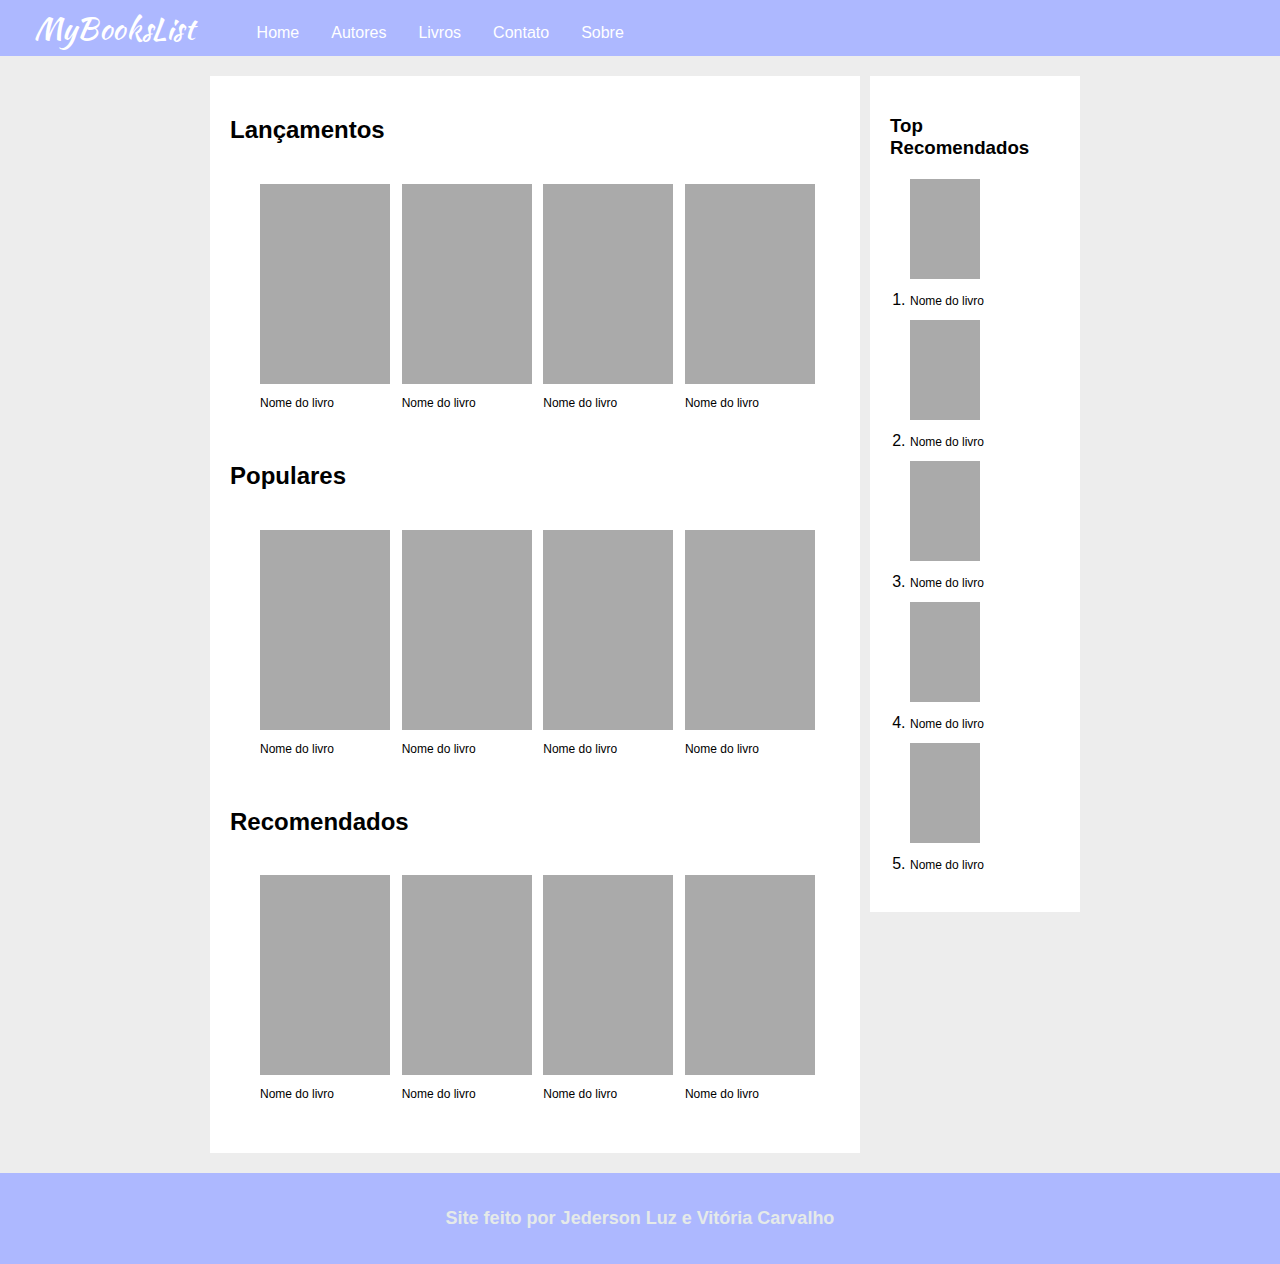
==== index.html @ c545058e "Projeto criado. Telas HOME, SOBRE e CONTATO implementadas." ====
<!DOCTYPE html>
<html lang="pt-br">

<head>
    <meta charset="utf-8" />
    <meta http-equiv="X-UA-Compatible" content="IE=edge">
    <title>MyBooksList</title>
    <meta name="viewport" content="width=device-width, initial-scale=1">
    <link rel="stylesheet" type="text/css" media="screen" href="css/style.css"/>
</head>

<body>
    <header class="row">
        <div class="col-2">
            <span><a href="index.html">MyBooksList</a></span>
        </div>
        <div class="col-6">
            <ul>
                <li><a class="active" href="index.html">Home</a></li>
                <li><a href="#">Autores</a></li>
                <li><a href="#">Livros</a></li>
                <li><a href="contact.html">Contato</a></li>
                <li><a href="about.html">Sobre</a></li>
            </ul>
        </div>
    </header>
    <div class="row section">
        <div class="col-9">
            <div class="card">
                <h2>Lançamentos</h2>
                <!--h5>Title description, Dec 7, 2017</h5-->
                <div class="row">
                    <div class="col-2 bookBox">
                        <div class="book" style="height:200px; width: 130px;"></div>
                        <p>Nome do livro</p>
                    </div>
                    <div class="col-2 bookBox">
                        <div class="book" style="height:200px; width: 130px;"></div>
                        <p>Nome do livro</p>
                    </div>
                    <div class="col-2 bookBox">
                        <div class="book" style="height:200px; width: 130px;"></div>
                        <p>Nome do livro</p>
                    </div>
                    <div class="col-2 bookBox">
                        <div class="book" style="height:200px; width: 130px;"></div>
                        <p>Nome do livro</p>
                    </div>
                </div>
                <h2>Populares</h2>
                <!--h5>Title description, Dec 7, 2017</h5-->
                <div class="row">
                    <div class="col-2 bookBox">
                        <div class="book" style="height:200px; width: 130px;"></div>
                        <p>Nome do livro</p>
                    </div>
                    <div class="col-2 bookBox">
                        <div class="book" style="height:200px; width: 130px;"></div>
                        <p>Nome do livro</p>
                    </div>
                    <div class="col-2 bookBox">
                        <div class="book" style="height:200px; width: 130px;"></div>
                        <p>Nome do livro</p>
                    </div>
                    <div class="col-2 bookBox">
                        <div class="book" style="height:200px; width: 130px;"></div>
                        <p>Nome do livro</p>
                    </div>
                </div>
                <h2>Recomendados</h2>
                <!--h5>Title description, Dec 7, 2017</h5-->
                <div class="row">
                    <div class="col-2 bookBox">
                        <div class="book" style="height:200px; width: 130px;"></div>
                        <p>Nome do livro</p>
                    </div>
                    <div class="col-2 bookBox">
                        <div class="book" style="height:200px; width: 130px;"></div>
                        <p>Nome do livro</p>
                    </div>
                    <div class="col-2 bookBox">
                        <div class="book" style="height:200px; width: 130px;"></div>
                        <p>Nome do livro</p>
                    </div>
                    <div class="col-2 bookBox">
                        <div class="book" style="height:200px; width: 130px;"></div>
                        <p>Nome do livro</p>
                    </div>
                </div>
            </div>
        </div>
        <div class="col-3">
            <div class="card">
                <h3>Top Recomendados</h3>
                <div class="bookBox">
                    <ol>
                        <li>
                            <div class="book" style="height:100px; width: 70px;"></div>
                            <p>Nome do livro</p>
                        </li>
                        <li>
                            <div class="book" style="height:100px; width: 70px;"></div>
                            <p>Nome do livro</p>
                        </li>
                        <li>
                            <div class="book" style="height:100px; width: 70px;"></div>
                            <p>Nome do livro</p>
                        </li>
                        <li>
                            <div class="book" style="height:100px; width: 70px;"></div>
                            <p>Nome do livro</p>
                        </li>
                        <li>
                            <div class="book" style="height:100px; width: 70px;"></div>
                            <p>Nome do livro</p>
                        </li>
                    </ol>
                </div>
            </div>
        </div>
    </div>
    <div class="footer">
        <h2>Site feito por Jederson Luz e Vitória Carvalho</h2>
    </div>
</body>

</html>
---- css/style.css ----
@import url('https://fonts.googleapis.com/css?family=Kaushan+Script');

body {
    margin: 0;
    background-color: #EDEDED;
    font-family: 'Franklin Gothic Medium', 'Arial Narrow', Arial, sans-serif
}

header {
    margin: 0;
    height: 56px;
    padding: 0 16px 0 24px;
    background-color: #adb8ffff;
    color: #e5eae9;
}

header span {
    font-family: 'Kaushan Script', cursive;
    display: block;
    position: relative;
    font-size: 30px;
    line-height: 1;
    letter-spacing: 0.02em;
    font-weight: 400;
    box-sizing: border-box;
    padding-top: 13px;
}

header span a {
    display: block;
    color: white;
    text-decoration: none;
}

header span a:hover {
    color: rgb(112, 119, 165);
}

ol {
    margin: 0;
    padding: 0;
}

header ul {
    list-style-type: none;
    margin: 0;
    padding: 0;
    overflow: hidden;
}

header li {
    float: left;
    padding-top: 10px;
}

header li a {
    display: block;
    color: white;
    text-align: center;
    padding: 14px 16px;
    text-decoration: none;
}

/* Change the link color to #111 (black) on hover */
header li a:hover {
    color: rgb(112, 119, 165);
}
/*
header .active {
    background-color: #4CAF50;
}*/

/* Add a card effect for articles */
.card {
    background-color: white;
    padding: 20px;
    margin-top: 20px;
}

select {
    width: 100%;
    padding: 4px 4px;
    margin: 8px 0;
    display: inline-block;
    border: 1px solid #adb8ff;
    background: #fff;
    border-radius: 4px;
    box-sizing: border-box;
}

input[type=text], input[type=email], input[type=number] {
    width: 100%;
    padding: 5px 5px;
    margin: 8px 0;
    display: inline-block;
    border: 1px solid #adb8ff;
    border-radius: 4px;
    box-sizing: border-box;
}

textarea {
    width: 100%;
    padding: 5px 5px;
    margin: 8px 0;
    box-sizing: border-box;
    overflow: auto;
    resize: none;
    border: 1px solid #adb8ff;
    border-radius: 4px;
    box-sizing: border-box;
}

input[type=submit] {
    background-color: #adb8ffff;
    color: white;
    padding: 14px 20px;
    margin: 8px 0;
    border: none;
    border-radius: 4px;
    cursor: pointer;
    position: relative;
    left: 43%;
}

input[type=submit]:hover {
    background-color: rgb(115, 133, 248);
}

/* Book */
.book {
    background-color: #aaa;
    width: 100%;
    padding: 20px;
}

.bookBox {
    margin: 20px;
}

.bookBox p {
    font-size: 12px;
}

.section {
    margin-left: 200px;
    margin-right: 200px;
}

.aboutImg {
    width: 150px;
    height: 150px;
    border-radius: 200px;
}

/* Footer */
.footer {
    padding: 20px;
    font-size: 12px;
    text-align: center;
    background-color: #adb8ffff;
    color: #e5eae9;
    margin-top: 20px;
}

/* Grid System */
* {
    box-sizing: border-box;
}

.row::after {
    content: "";
    clear: both;
    display: table;
}

[class*="col-"] {
    float: left;
    padding-left: 10px;
}

.col-1 {width: 8.33%;}
.col-2 {width: 16.66%;}
.col-3 {width: 25%;}
.col-4 {width: 33.33%;}
.col-5 {width: 41.66%;}
.col-6 {width: 50%;}
.col-7 {width: 58.33%;}
.col-8 {width: 66.66%;}
.col-9 {width: 75%;}
.col-10 {width: 83.33%;}
.col-11 {width: 91.66%;}
.col-12 {width: 100%;}
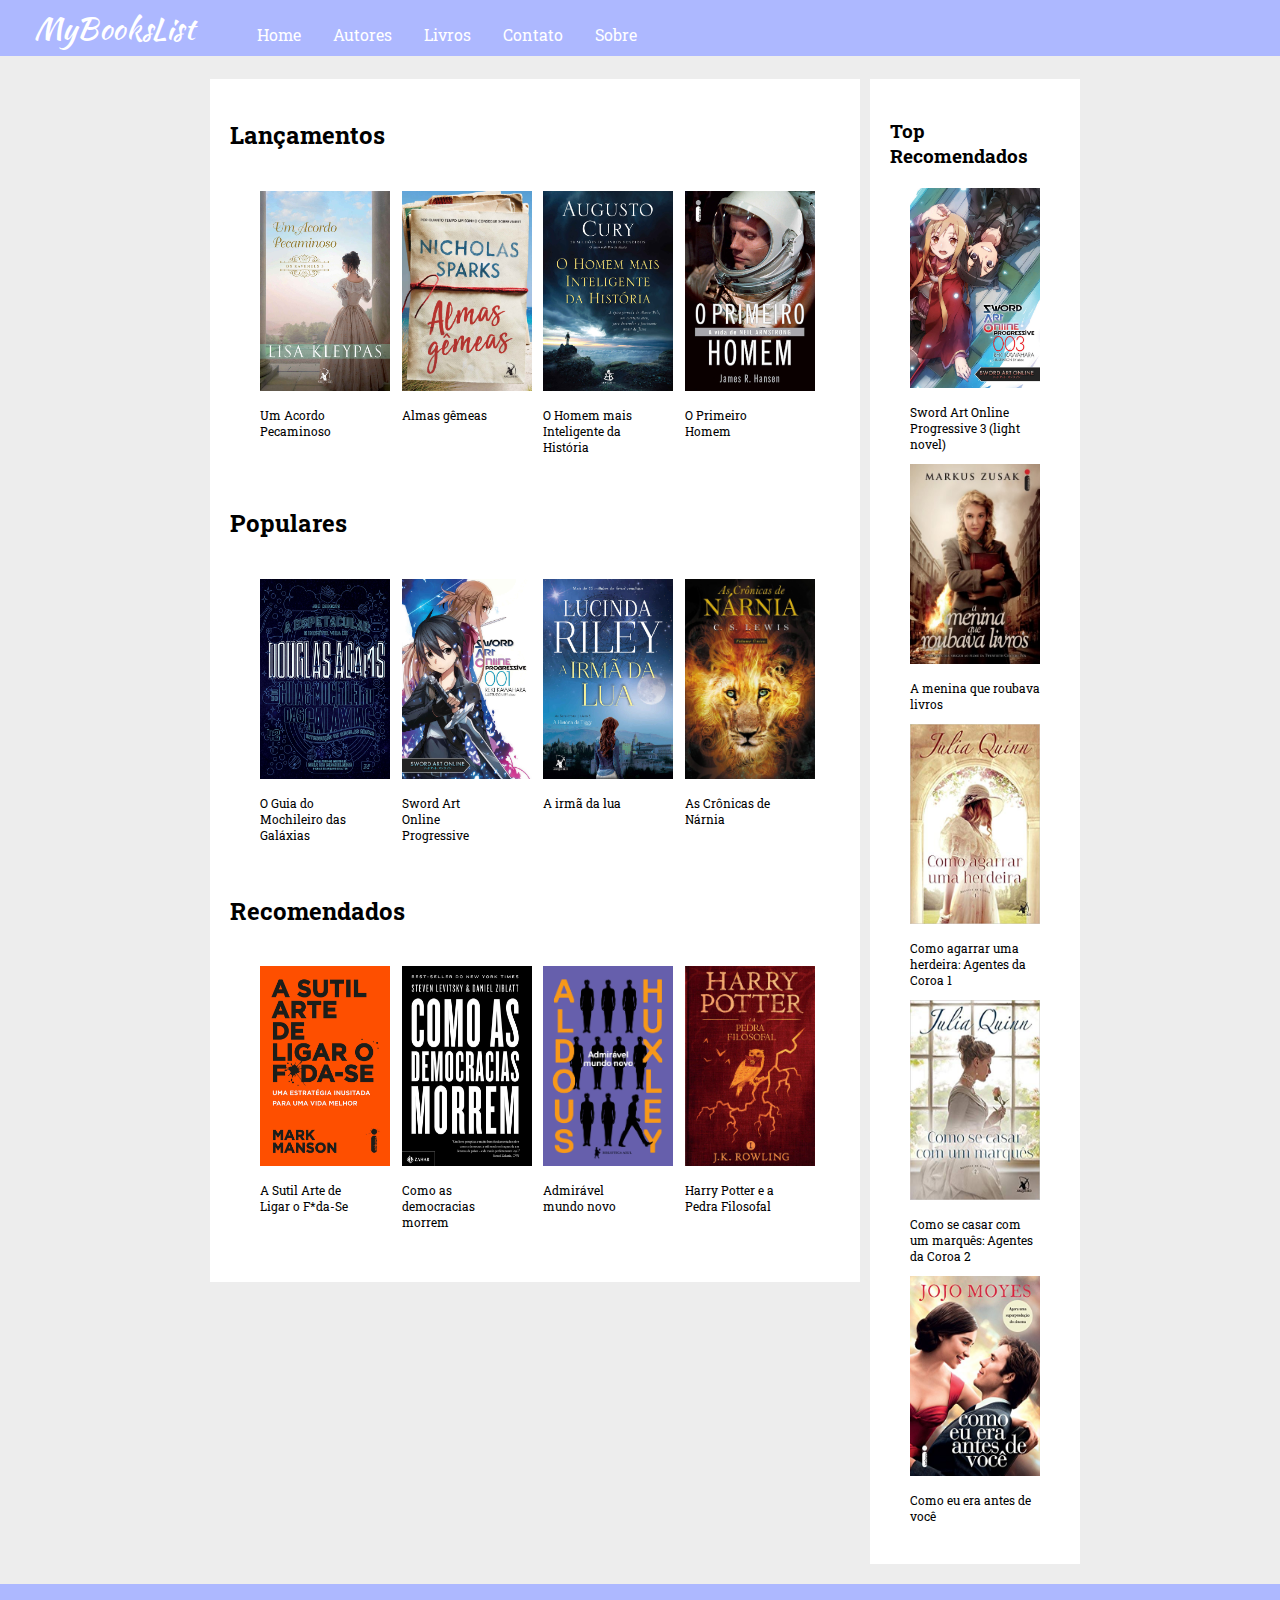
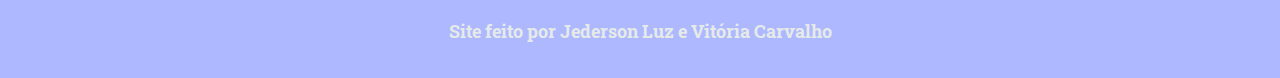
==== commit 002d3ac3: "Fotos de livros adicionadas a home page e desenvolvimento da página de livros iniciada." ====
--- a/index.html
+++ b/index.html
@@ -6,7 +6,7 @@
     <meta http-equiv="X-UA-Compatible" content="IE=edge">
     <title>MyBooksList</title>
     <meta name="viewport" content="width=device-width, initial-scale=1">
-    <link rel="stylesheet" type="text/css" media="screen" href="css/style.css"/>
+    <link rel="stylesheet" type="text/css" media="screen" href="css/style.css" />
 </head>
 
 <body>
@@ -18,7 +18,7 @@
             <ul>
                 <li><a class="active" href="index.html">Home</a></li>
                 <li><a href="#">Autores</a></li>
-                <li><a href="#">Livros</a></li>
+                <li><a href="books.html">Livros</a></li>
                 <li><a href="contact.html">Contato</a></li>
                 <li><a href="about.html">Sobre</a></li>
             </ul>
@@ -31,60 +31,98 @@
                 <!--h5>Title description, Dec 7, 2017</h5-->
                 <div class="row">
                     <div class="col-2 bookBox">
-                        <div class="book" style="height:200px; width: 130px;"></div>
-                        <p>Nome do livro</p>
+                        <a href="#">
+                            <!-- <div class="book" style="height:200px; width: 130px;"></div> -->
+                            <img class="book" src="assets/img/acordo_pecaminoso.jpg" alt="Um Acordo Pecaminoso">
+                            <p>Um Acordo Pecaminoso</p>
+                        </a>
                     </div>
                     <div class="col-2 bookBox">
-                        <div class="book" style="height:200px; width: 130px;"></div>
-                        <p>Nome do livro</p>
+                        <a href="#">
+                            <!-- <div class="book" style="height:200px; width: 130px;"></div> -->
+                            <img class="book" src="assets/img/almas_gemeas.jpg" alt="Almas gêmeas">
+                            <p>Almas gêmeas</p>
+                        </a>
                     </div>
                     <div class="col-2 bookBox">
-                        <div class="book" style="height:200px; width: 130px;"></div>
-                        <p>Nome do livro</p>
+                        <a href="#">
+                            <!-- <div class="book" style="height:200px; width: 130px;"></div> -->
+                            <img class="book" src="assets/img/homem_mais_inteligente.jpg" alt="O Homem mais Inteligente da História">
+                            <p>O Homem mais Inteligente da História</p>
+                        </a>
                     </div>
                     <div class="col-2 bookBox">
-                        <div class="book" style="height:200px; width: 130px;"></div>
-                        <p>Nome do livro</p>
+                        <a href="#">
+                            <a href="#">
+                                <!-- <div class="book" style="height:200px; width: 130px;"></div> -->
+                                <img class="book" src="assets/img/primeiro_homem.jpg" alt="O Primeiro Homem">
+                                <p>O Primeiro Homem</p>
+                            </a>
+                        </a>
                     </div>
                 </div>
                 <h2>Populares</h2>
                 <!--h5>Title description, Dec 7, 2017</h5-->
                 <div class="row">
                     <div class="col-2 bookBox">
-                        <div class="book" style="height:200px; width: 130px;"></div>
-                        <p>Nome do livro</p>
+                        <a href="#">
+                            <!-- <div class="book" style="height:200px; width: 130px;"></div> -->
+                            <img class="book" src="assets/img/mochileiro_das_galaxias.jpg" alt="O Guia do Mochileiro das Galáxias">
+                            <p>O Guia do Mochileiro das Galáxias</p>
+                        </a>
                     </div>
                     <div class="col-2 bookBox">
-                        <div class="book" style="height:200px; width: 130px;"></div>
-                        <p>Nome do livro</p>
+                        <a href="#">
+                            <!-- <div class="book" style="height:200px; width: 130px;"></div> -->
+                            <img class="book" src="assets/img/sword_art_online_progressive.jpg" alt="Sword Art Online Progressive">
+                            <p>Sword Art Online Progressive</p>
+                        </a>
                     </div>
                     <div class="col-2 bookBox">
-                        <div class="book" style="height:200px; width: 130px;"></div>
-                        <p>Nome do livro</p>
+                        <a href="#">
+                            <!-- <div class="book" style="height:200px; width: 130px;"></div> -->
+                            <img class="book" src="assets/img/irma_da_lua.jpg" alt="A irmã da lua">
+                            <p>A irmã da lua</p>
+                        </a>
                     </div>
                     <div class="col-2 bookBox">
-                        <div class="book" style="height:200px; width: 130px;"></div>
-                        <p>Nome do livro</p>
+                        <a href="#">
+                            <!-- <div class="book" style="height:200px; width: 130px;"></div> -->
+                            <img class="book" src="assets/img/cronicas_narnia.jpg" alt="As Crônicas de Nárnia">
+                            <p>As Crônicas de Nárnia</p>
+                        </a>
                     </div>
                 </div>
                 <h2>Recomendados</h2>
                 <!--h5>Title description, Dec 7, 2017</h5-->
                 <div class="row">
                     <div class="col-2 bookBox">
-                        <div class="book" style="height:200px; width: 130px;"></div>
-                        <p>Nome do livro</p>
+                        <a href="#">
+                            <!-- <div class="book" style="height:200px; width: 130px;"></div> -->
+                            <img class="book" src="assets/img/ligar_o_fod*-se.jpg" alt="A Sutil Arte de Ligar o F*da-Se">
+                            <p>A Sutil Arte de Ligar o F*da-Se</p>
+                        </a>
                     </div>
                     <div class="col-2 bookBox">
-                        <div class="book" style="height:200px; width: 130px;"></div>
-                        <p>Nome do livro</p>
+                        <a href="#">
+                            <!-- <div class="book" style="height:200px; width: 130px;"></div> -->
+                            <img class="book" src="assets/img/democracias_morrem.jpg" alt="Como as democracias morrem">
+                            <p>Como as democracias morrem</p>
+                        </a>
                     </div>
                     <div class="col-2 bookBox">
-                        <div class="book" style="height:200px; width: 130px;"></div>
-                        <p>Nome do livro</p>
+                        <a href="#">
+                            <!-- <div class="book" style="height:200px; width: 130px;"></div> -->
+                            <img class="book" src="assets/img/brave_new_world.jpg" alt="Admirável mundo novo">
+                            <p>Admirável mundo novo</p>
+                        </a>
                     </div>
                     <div class="col-2 bookBox">
-                        <div class="book" style="height:200px; width: 130px;"></div>
-                        <p>Nome do livro</p>
+                        <a href="#">
+                            <!-- <div class="book" style="height:200px; width: 130px;"></div> -->
+                            <img class="book" src="assets/img/harry_poter.jpg" alt="Harry Potter e a Pedra Filosofal">
+                            <p>Harry Potter e a Pedra Filosofal</p>
+                        </a>
                     </div>
                 </div>
             </div>
@@ -95,24 +133,39 @@
                 <div class="bookBox">
                     <ol>
                         <li>
-                            <div class="book" style="height:100px; width: 70px;"></div>
-                            <p>Nome do livro</p>
+                            <a href="#">
+                                <!-- <div class="book" style="height:100px; width: 70px;"></div> -->
+                                <img class="book" src="assets/img/SAOP3.jpg" alt="Sword Art Online Progressive 3 (light novel)">
+                                <p>Sword Art Online Progressive 3 (light novel)</p>
+                            </a>
                         </li>
                         <li>
-                            <div class="book" style="height:100px; width: 70px;"></div>
-                            <p>Nome do livro</p>
+                            <a href="#">
+                                <!-- <div class="book" style="height:100px; width: 70px;"></div> -->
+                                <img class="book" src="assets/img/the_book_thief.jpg" alt="A menina que roubava livros">
+                                <p>A menina que roubava livros</p>
+                            </a>
                         </li>
                         <li>
-                            <div class="book" style="height:100px; width: 70px;"></div>
-                            <p>Nome do livro</p>
+                            <a href="#">
+                                <!-- <div class="book" style="height:100px; width: 70px;"></div> -->
+                                <img class="book" src="assets/img/como_agarrar_uma_herdeira.jpg" alt="Como agarrar uma herdeira: Agentes da Coroa 1">
+                                <p>Como agarrar uma herdeira: Agentes da Coroa 1</p>
+                            </a>
                         </li>
                         <li>
-                            <div class="book" style="height:100px; width: 70px;"></div>
-                            <p>Nome do livro</p>
+                            <a href="#">
+                                <!-- <div class="book" style="height:100px; width: 70px;"></div> -->
+                                <img class="book" src="assets/img/como_se_casar_com_um_marques.jpg" alt="Como se casar com um marquês: Agentes da Coroa 2">
+                                <p>Como se casar com um marquês: Agentes da Coroa 2</p>
+                            </a>
                         </li>
                         <li>
-                            <div class="book" style="height:100px; width: 70px;"></div>
-                            <p>Nome do livro</p>
+                            <a href="#">
+                                <!-- <div class="book" style="height:100px; width: 70px;"></div> -->
+                                <img class="book" src="assets/img/Como eu era antes de você.jpg" alt="Como eu era antes de você">
+                                <p>Como eu era antes de você</p>
+                            </a>
                         </li>
                     </ol>
                 </div>
--- a/css/style.css
+++ b/css/style.css
@@ -1,9 +1,10 @@
 @import url('https://fonts.googleapis.com/css?family=Kaushan+Script');
+@import url('https://fonts.googleapis.com/css?family=Roboto+Slab');
 
 body {
     margin: 0;
     background-color: #EDEDED;
-    font-family: 'Franklin Gothic Medium', 'Arial Narrow', Arial, sans-serif
+    font-family: 'Roboto Slab', serif;
 }
 
 header {
@@ -39,6 +40,7 @@
 ol {
     margin: 0;
     padding: 0;
+    list-style-type: none;
 }
 
 header ul {
@@ -129,8 +131,18 @@
 /* Book */
 .book {
     background-color: #aaa;
-    width: 100%;
-    padding: 20px;
+    width: 130px;
+    height: 200px;
+    padding: 0; 
+}
+
+a {
+    text-decoration: none;
+    color: #000;
+}
+
+a:hover {
+    color: rgb(115, 133, 248);
 }
 
 .bookBox {
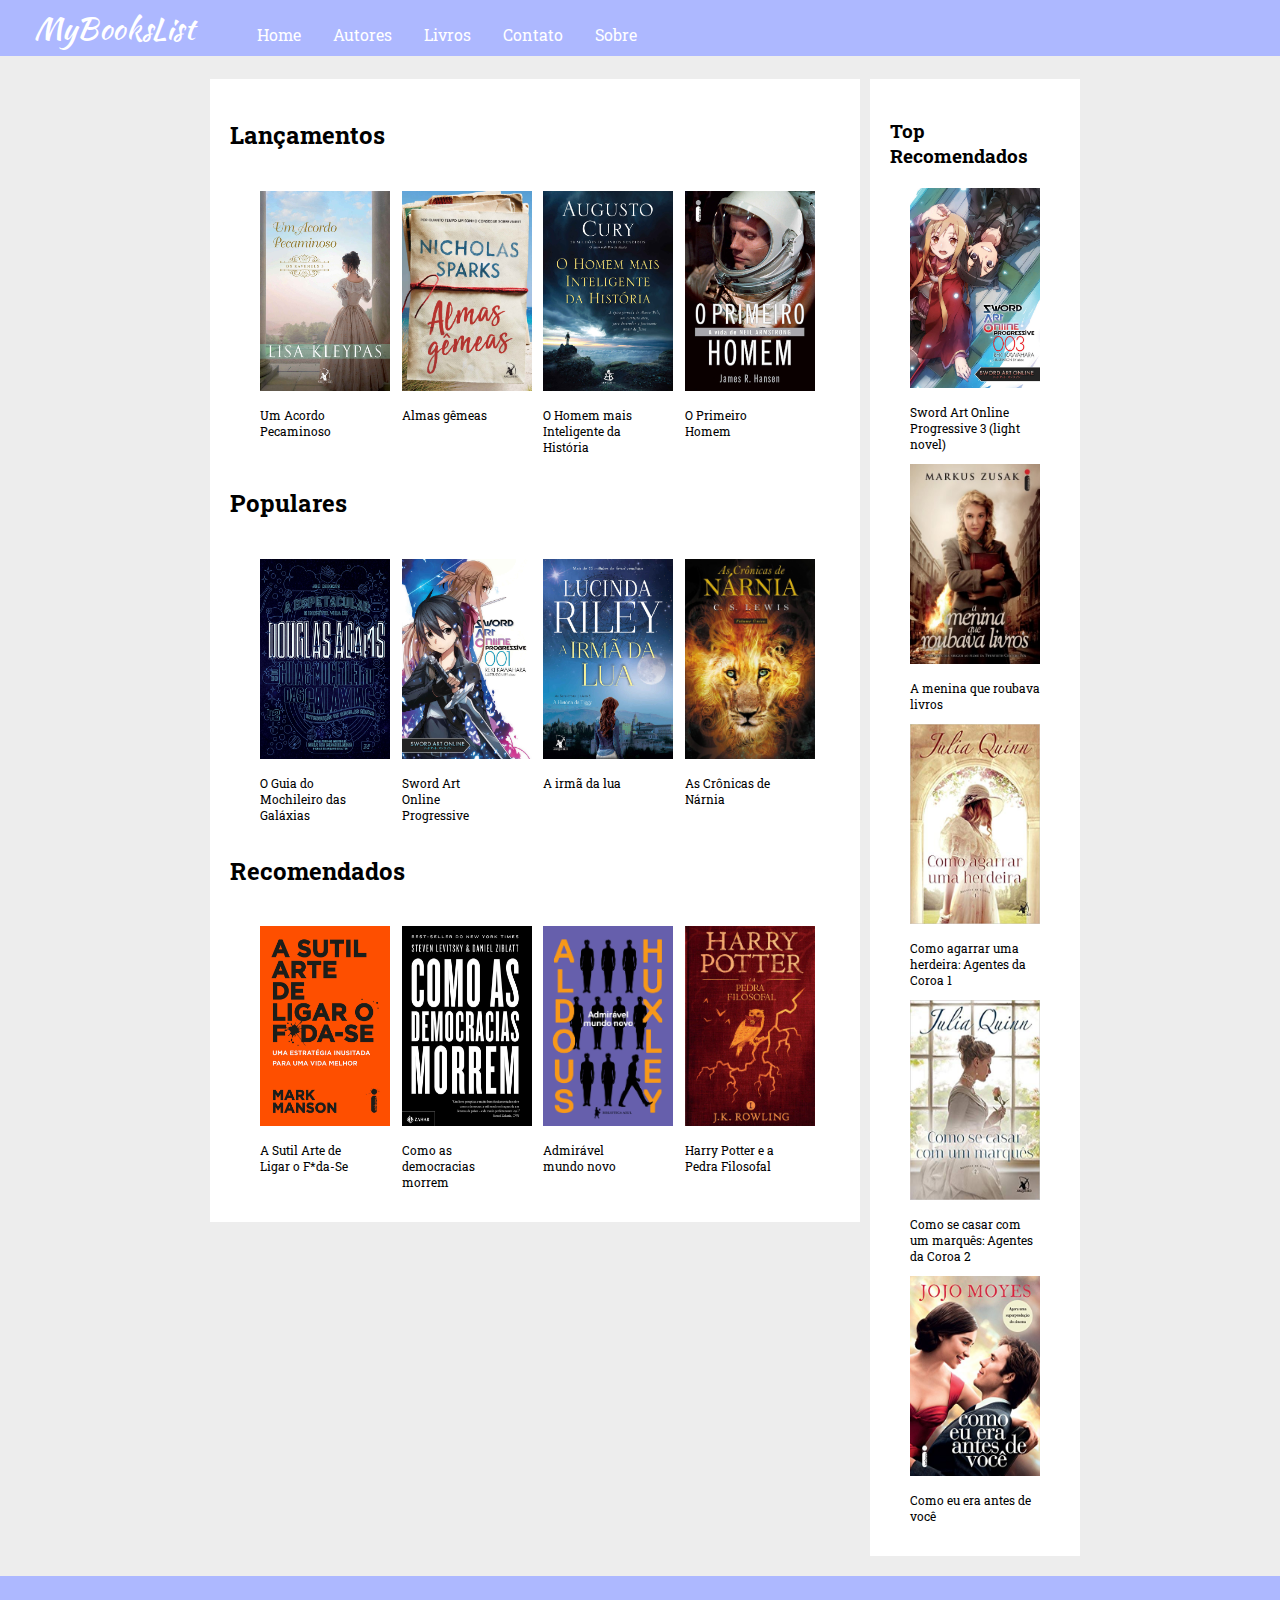
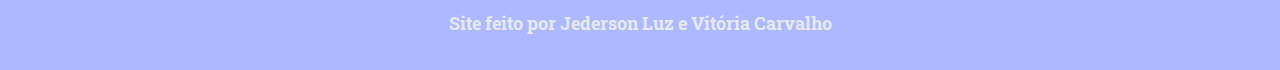
==== commit 8674ff16: "Página Autores implementada." ====
--- a/index.html
+++ b/index.html
@@ -17,7 +17,7 @@
         <div class="col-6">
             <ul>
                 <li><a class="active" href="index.html">Home</a></li>
-                <li><a href="#">Autores</a></li>
+                <li><a href="authors.html">Autores</a></li>
                 <li><a href="books.html">Livros</a></li>
                 <li><a href="contact.html">Contato</a></li>
                 <li><a href="about.html">Sobre</a></li>
--- a/css/style.css
+++ b/css/style.css
@@ -98,6 +98,117 @@
     border: 1px solid #adb8ff;
     border-radius: 4px;
     box-sizing: border-box;
+}
+
+/* The container */
+.container {
+    display: block;
+    position: relative;
+    padding-left: 35px;
+    margin-bottom: 12px;
+    cursor: pointer;
+    /* font-size: 22px; */
+    -webkit-user-select: none;
+    -moz-user-select: none;
+    -ms-user-select: none;
+    user-select: none;
+}
+
+/* Hide the browser's default checkbox */
+.container input {
+    position: absolute;
+    opacity: 0;
+    cursor: pointer;
+    height: 0;
+    width: 0;
+}
+
+/* Create a custom checkbox */
+.checkmark {
+    position: absolute;
+    top: 0;
+    left: 0;
+    height: 25px;
+    width: 25px;
+    background-color: #eee;
+}
+
+/* On mouse-over, add a grey background color */
+.container:hover input ~ .checkmark {
+    background-color: #ccc;
+}
+
+/* When the checkbox is checked, add a blue background */
+.container input:checked ~ .checkmark {
+    background-color: #adb8ff;
+}
+
+/* Create the checkmark/indicator (hidden when not checked) */
+.checkmark:after {
+    content: "";
+    position: absolute;
+    display: none;
+}
+
+/* Show the checkmark when checked */
+.container input:checked ~ .checkmark:after {
+    display: block;
+}
+
+/* Style the checkmark/indicator */
+.container .checkmark:after {
+    left: 9px;
+    top: 5px;
+    width: 5px;
+    height: 10px;
+    border: solid white;
+    border-width: 0 3px 3px 0;
+    -webkit-transform: rotate(45deg);
+    -ms-transform: rotate(45deg);
+    transform: rotate(45deg);
+}
+
+/* Create a custom radio button */
+.radiobtn {
+    position: absolute;
+    top: 0;
+    left: 0;
+    height: 25px;
+    width: 25px;
+    background-color: #eee;
+    border-radius: 50%;
+}
+
+/* On mouse-over, add a grey background color */
+.container:hover input ~ .radiobtn {
+    background-color: #ccc;
+}
+
+/* When the radio button is checked, add a blue background */
+.container input:checked ~ .radiobtn {
+    background-color: #adb8ff;
+}
+
+/* Create the indicator (the dot/circle - hidden when not checked) */
+.radiobtn:after {
+    content: "";
+    position: absolute;
+    display: none;
+}
+
+/* Show the indicator (dot/circle) when checked */
+.container input:checked ~ .radiobtn:after {
+    display: block;
+}
+
+/* Style the indicator (dot/circle) */
+.container .radiobtn:after {
+ 	top: 9px;
+	left: 9px;
+	width: 8px;
+	height: 8px;
+	border-radius: 50%;
+	background: white;
 }
 
 textarea {
@@ -136,6 +247,18 @@
     padding: 0; 
 }
 
+.bookSection {
+    background-color: #aaa;
+    width: 80px;
+    height: 115px;
+    padding: 0; 
+}
+
+h4 {
+    margin-top: 0;
+    margin-bottom: 0;
+}
+
 a {
     text-decoration: none;
     color: #000;
@@ -145,12 +268,26 @@
     color: rgb(115, 133, 248);
 }
 
+.view_more {
+    color: rgb(115, 133, 248);
+}
+
+.view_more:hover {
+    color: rgb(112, 119, 165);
+}
+
 .bookBox {
     margin: 20px;
+    margin-bottom: 0;
 }
 
 .bookBox p {
     font-size: 12px;
+}
+
+.authorSection {
+    margin-left: 100px;
+    margin-right: 100px;
 }
 
 .section {
@@ -192,6 +329,7 @@
 
 .col-1 {width: 8.33%;}
 .col-2 {width: 16.66%;}
+.col-2_5 {width: 20%;}
 .col-3 {width: 25%;}
 .col-4 {width: 33.33%;}
 .col-5 {width: 41.66%;}
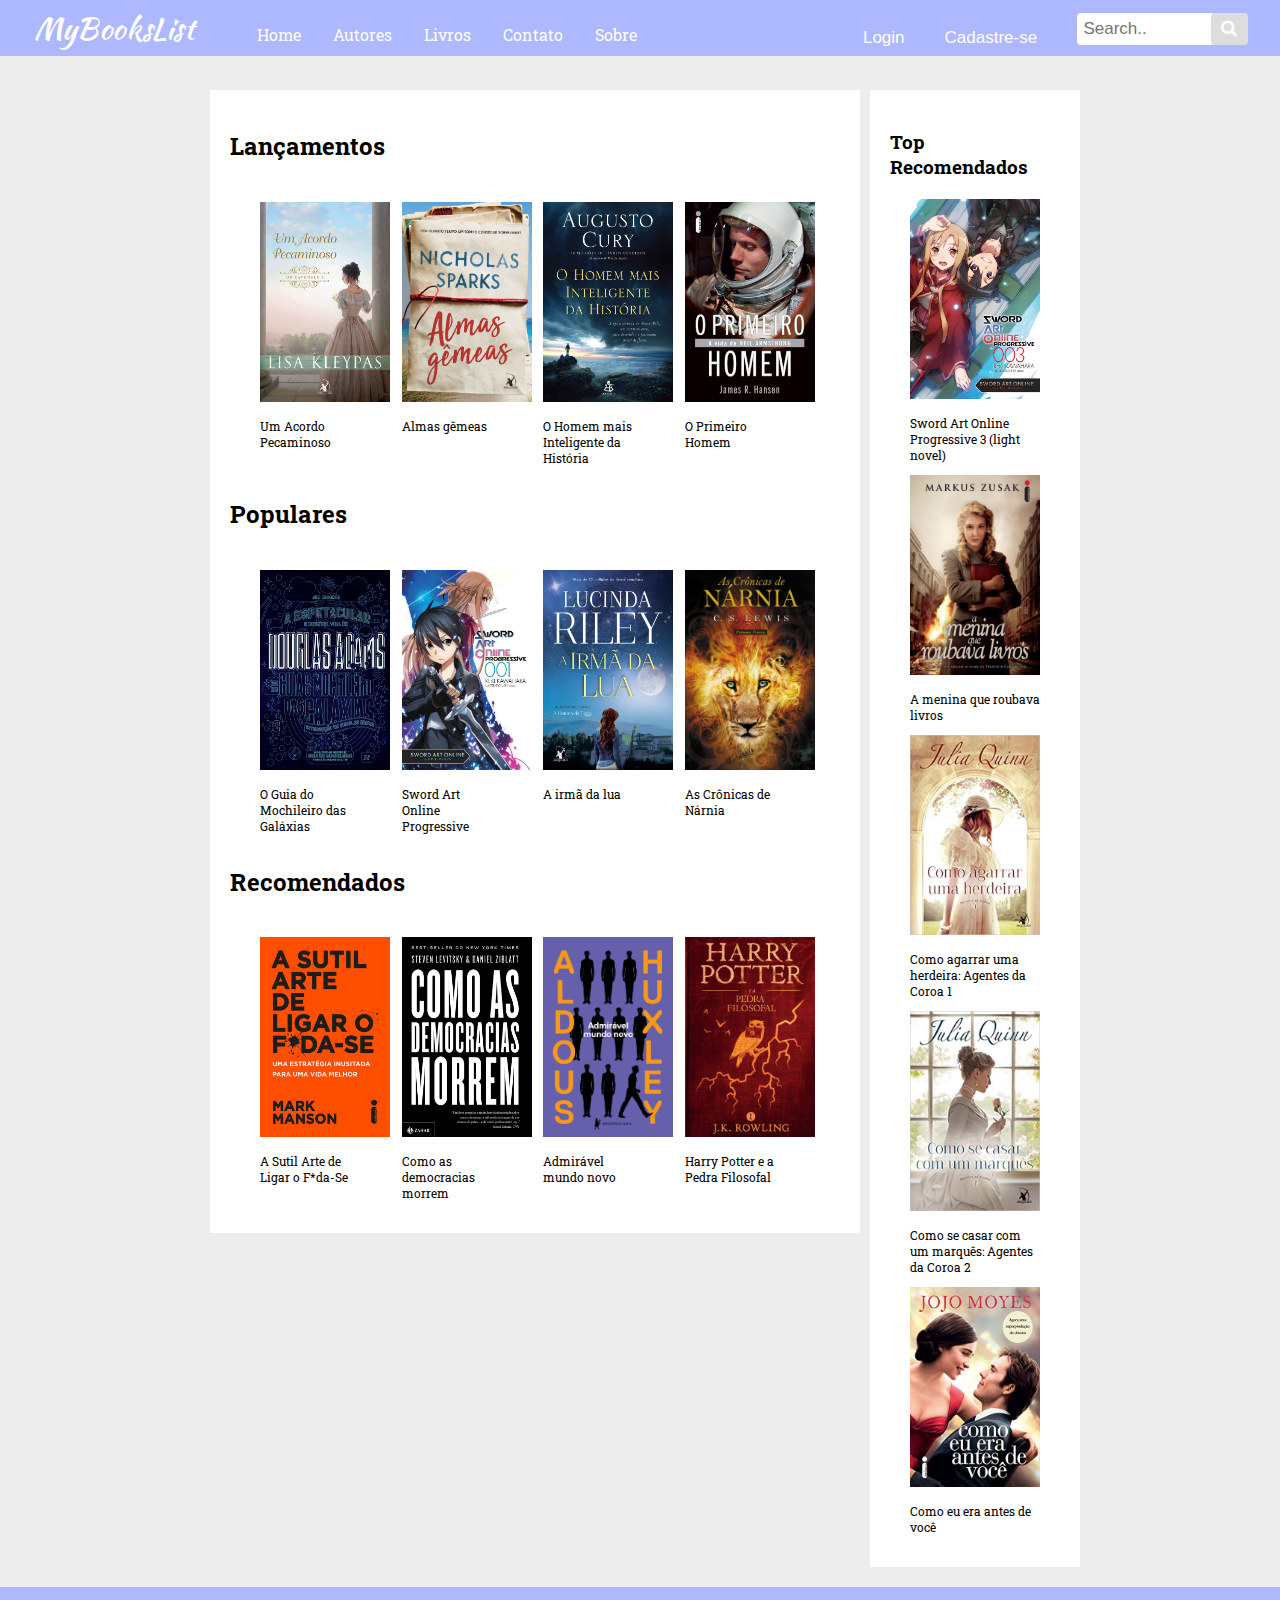
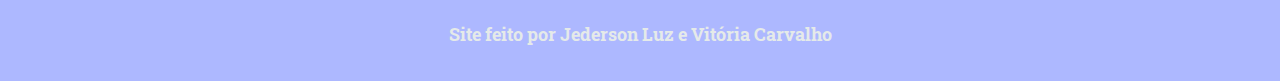
==== commit e36200bd: "Páginas de login e cadastro implementadas. Uso de cookies. Próximos passos: implementar mecanismos d" ====
--- a/index.html
+++ b/index.html
@@ -7,14 +7,17 @@
     <title>MyBooksList</title>
     <meta name="viewport" content="width=device-width, initial-scale=1">
     <link rel="stylesheet" type="text/css" media="screen" href="css/style.css" />
+    <link rel="stylesheet" href="css/login.css">
+    <link rel="stylesheet" href="https://cdnjs.cloudflare.com/ajax/libs/font-awesome/4.7.0/css/font-awesome.min.css">
 </head>
 
 <body>
+    <script src="js/login.js"></script>
     <header class="row">
         <div class="col-2">
             <span><a href="index.html">MyBooksList</a></span>
         </div>
-        <div class="col-6">
+        <div class="col-5">
             <ul>
                 <li><a class="active" href="index.html">Home</a></li>
                 <li><a href="authors.html">Autores</a></li>
@@ -23,6 +26,40 @@
                 <li><a href="about.html">Sobre</a></li>
             </ul>
         </div>
+        <div class="col-2 search-container">
+            <form action="#">
+                <div class="row">
+                    <div class="col-9">
+                        <input type="text" placeholder="Search.." name="search">
+                    </div>
+                    <div class="col-3">
+                        <button type="submit"><i class="fa fa-search"></i></button>
+                    </div>
+                </div>
+            </form>
+        </div>
+        <div class="col-3">
+            <ul style="float: right;">
+                <li id="login1">
+                    <button class="login" onclick="document.getElementById('id01').style.display='block'" style="width:auto;"
+                        href="#">
+                        Login
+                    </button>
+                </li>
+                <li id="login2">
+                    <button class="login" onclick="document.getElementById('id02').style.display='block'" style="width:auto;"
+                        href="#">
+                        Cadastre-se
+                    </button>
+                </li>
+                <li id="logado" style="display: none;">
+                    <button id="loginName" class="login" onclick="document.getElementById('id03').style.display='block'" style="width:auto;"
+                        href="#">
+                        Perfil
+                    </button>
+                </li>
+            </ul>
+        </div>
     </header>
     <div class="row section">
         <div class="col-9">
@@ -147,7 +184,7 @@
                             </a>
                         </li>
                         <li>
-                            <a href="#">
+                            <a href="livroDaJulia.html">
                                 <!-- <div class="book" style="height:100px; width: 70px;"></div> -->
                                 <img class="book" src="assets/img/como_agarrar_uma_herdeira.jpg" alt="Como agarrar uma herdeira: Agentes da Coroa 1">
                                 <p>Como agarrar uma herdeira: Agentes da Coroa 1</p>
@@ -172,6 +209,111 @@
             </div>
         </div>
     </div>
+    <div id="id01" class="modal">
+        <form class="modal-content animate" action="javascript:checkCookieLogin('id01')">
+            <div class="row" style="padding: 16px;">
+                <label for="uname"><b>Nome de usuário</b></label>
+                <input type="text" placeholder="Entre com seu nome de usuário" id="user" name="uname" required>
+
+                <label for="psw"><b>Senha</b></label>
+                <input type="password" placeholder="Entre com sua senha" id="pswL" name="psw" required>
+
+            </div>
+            <div class="container" style="background-color:#f1f1f1">
+                <div class="row">
+                    <div class="col-6">
+                        <button type="submit">Login</button>
+                    </div>
+                    <div class="col-6">
+                        <button type="button" onclick="document.getElementById('id01').style.display='none'" class="cancelbtn">Cancelar</button>
+                    </div>
+                </div>
+            </div>
+        </form>
+    </div>
+
+    <div id="id02" class="modal">
+        <form class="modal-content animate" action="javascript:checkCookie('id02')">
+            <div class="row" style="padding: 16px;">
+                <label for="uname"><b>Nome de usuário</b></label>
+                <input type="text" placeholder="Entre com seu nome de usuário" name="uname" id="uname" required>
+
+                <label for="email"><b>E-mail</b></label>
+                <input type="email" placeholder="Entre com seu e-mail" name="email" id="email" required>
+
+                <label for="psw"><b>Senha</b></label>
+                <input type="password" placeholder="Entre com sua senha" name="psw" id="psw" required>
+
+            </div>
+            <div class="container" style="background-color:#f1f1f1">
+                <div class="row">
+                    <div class="col-6">
+                        <button type="submit">Cadastrar-se</button>
+                    </div>
+                    <div class="col-6">
+                        <button type="button" onclick="document.getElementById('id02').style.display='none'" class="cancelbtn">Cancelar</button>
+                    </div>
+                </div>
+            </div>
+        </form>
+    </div>
+    <div id="id03" class="modal">
+        <form class="modal-content animate" action="javascript:logoff('id03')">
+            <div class="row" style="padding: 16px;">
+                <label for="uname"><b>Nome de usuário</b></label>
+                <p id="username"></p>
+
+                <label for="email"><b>E-mail</b></label>
+                <p id="useremail"></p>
+
+                <label for="email"><b>Minha Lista</b></label>
+
+                <div class="row">
+                    <div class="col-2 bookBox">
+                        <a href="#">
+                            <!-- <div class="book" style="height:200px; width: 130px;"></div> -->
+                            <img class="bookSection" src="assets/img/como_agarrar_uma_herdeira.jpg" alt="Como agarrar uma herdeira: Agentes da Coroa 1">
+                            <p>Como agarrar uma herdeira</p>
+                        </a>
+                    </div>
+                    <div class="col-2 bookBox">
+                        <a href="#">
+                            <!-- <div class="book" style="height:200px; width: 130px;"></div> -->
+                            <img class="bookSection" src="assets/img/como_se_casar_com_um_marques.jpg" alt="Como se casar com um marquês: Agentes da Coroa 2">
+                            <p>Como se casar com um marquês</p>
+                        </a>
+                    </div>
+                    <div class="col-2 bookBox">
+                        <a href="#">
+                            <!-- <div class="book" style="height:200px; width: 130px;"></div> -->
+                            <img class="bookSection" src="assets/img/o-duque-e-eu.jpg" alt="O duque e eu">
+                            <p>O duque e eu</p>
+                        </a>
+                    </div>
+                    <div class="col-2 bookBox">
+                        <a href="#">
+                            <a href="#">
+                                <!-- <div class="book" style="height:200px; width: 130px;"></div> -->
+                                <img class="bookSection" src="assets/img/simplesmente_o_paraiso.jpg" alt="Simplesmente o paraíso">
+                                <p>Simplesmente o paraíso</p>
+                            </a>
+                        </a>
+                    </div>
+                </div>
+
+            </div>
+            <div class="container" style="background-color:#f1f1f1">
+                <div class="row">
+                    <div class="col-6">
+                        <button type="submit">Sair da conta</button>
+                    </div>
+                    <div class="col-6">
+                        <button type="button" onclick="document.getElementById('id03').style.display='none'" class="cancelbtn">Cancelar</button>
+                    </div>
+                </div>
+            </div>
+        </form>
+    </div>
     <div class="footer">
         <h2>Site feito por Jederson Luz e Vitória Carvalho</h2>
     </div>
--- a/css/style.css
+++ b/css/style.css
@@ -5,6 +5,50 @@
     margin: 0;
     background-color: #EDEDED;
     font-family: 'Roboto Slab', serif;
+}
+
+header .search-container {
+    margin-top: 5px;
+    float: right;
+}
+
+header input[type=text] {
+    padding: 6px;
+    margin-top: 8px;
+    font-size: 17px;
+    border: none;
+}
+
+header .search-container button {
+    float: right;
+    padding: 6px 10px;
+    margin-top: 8px;
+    margin-right: 16px;
+    background: #ddd;
+    font-size: 17px;
+    border: none;
+    cursor: pointer;
+}
+
+header .search-container button:hover {
+    background: #ccc;
+}
+  
+@media screen and (max-width: 600px) {
+    header .search-container {
+      float: none;
+    }
+    header a, header input[type=text], header .search-container button {
+      float: none;
+      display: block;
+      text-align: left;
+      width: 100%;
+      margin: 0;
+      padding: 14px;
+    }
+    header input[type=text] {
+      border: 1px solid #ccc;  
+    }
 }
 
 header {
@@ -71,6 +115,16 @@
 header .active {
     background-color: #4CAF50;
 }*/
+
+.login {
+    display: block;
+    color: white;
+    margin-top: 4px;
+    font-size: 17px;
+    text-align: center;
+    text-decoration: none;
+    background-color: transparent;
+}
 
 /* Add a card effect for articles */
 .card {
@@ -90,7 +144,7 @@
     box-sizing: border-box;
 }
 
-input[type=text], input[type=email], input[type=number] {
+input[type=text], input[type=email], input[type=number], input[type=password] {
     width: 100%;
     padding: 5px 5px;
     margin: 8px 0;
@@ -221,6 +275,28 @@
     border: 1px solid #adb8ff;
     border-radius: 4px;
     box-sizing: border-box;
+}
+
+.moreComents {
+    color: gray;
+}
+
+.moreComents:hover {
+    color: rgb(63, 62, 62);
+    text-decoration: none;
+}
+
+.btn {
+    background-color: #adb8ffff;
+    color: white;
+    padding: 10px 20px;
+    margin: 8px 0;
+    border: none;
+    border-radius: 4px;
+    cursor: pointer;
+    position: relative;
+    width: 160px;
+    font-size: 15px;
 }
 
 input[type=submit] {
--- a/css/login.css
+++ b/css/login.css
@@ -0,0 +1,116 @@
+/* Set a style for all buttons */
+button {
+    background-color: #adb8ffff;
+    color: white;
+    padding: 14px 20px;
+    margin: 8px 0;
+    border: none;
+    border-radius: 4px;
+    cursor: pointer;
+    position: relative;
+    width: 95%;
+}
+
+button:hover {
+    opacity: 0.8;
+}
+
+/* Extra styles for the cancel button */
+.cancelbtn {
+    color: white;
+    padding: 14px 20px;
+    margin: 8px 0;
+    border: none;
+    border-radius: 4px;
+    cursor: pointer;
+    position: relative;
+    width: 95%;
+    background-color: #f44336;
+}
+
+/* Center the image and position the close button */
+.imgcontainer {
+    text-align: center;
+    margin: 24px 0 12px 0;
+    position: relative;
+}
+
+img.avatar {
+    width: 40%;
+    border-radius: 50%;
+}
+
+.container {
+    padding: 16px;
+}
+
+span.psw {
+    float: right;
+    padding-top: 16px;
+}
+
+/* The Modal (background) */
+.modal {
+    display: none; /* Hidden by default */
+    position: fixed; /* Stay in place */
+    z-index: 1; /* Sit on top */
+    left: 0;
+    top: 0;
+    width: 100%; /* Full width */
+    height: 100%; /* Full height */
+    overflow: auto; /* Enable scroll if needed */
+    background-color: rgb(0,0,0); /* Fallback color */
+    background-color: rgba(0,0,0,0.4); /* Black w/ opacity */
+    padding-top: 60px;
+}
+
+/* Modal Content/Box */
+.modal-content {
+    background-color: #fefefe;
+    margin: 5% auto 15% auto; /* 5% from the top, 15% from the bottom and centered */
+    border: 1px solid #888;
+    width: 45%; /* Could be more or less, depending on screen size */
+}
+
+/* The Close Button (x) */
+.close {
+    position: absolute;
+    right: 25px;
+    top: 0;
+    color: #000;
+    font-size: 35px;
+    font-weight: bold;
+}
+
+.close:hover,
+.close:focus {
+    color: red;
+    cursor: pointer;
+}
+
+/* Add Zoom Animation */
+.animate {
+    -webkit-animation: animatezoom 0.6s;
+    animation: animatezoom 0.6s
+}
+
+@-webkit-keyframes animatezoom {
+    from {-webkit-transform: scale(0)} 
+    to {-webkit-transform: scale(1)}
+}
+    
+@keyframes animatezoom {
+    from {transform: scale(0)} 
+    to {transform: scale(1)}
+}
+
+/* Change styles for span and cancel button on extra small screens */
+@media screen and (max-width: 300px) {
+    span.psw {
+       display: block;
+       float: none;
+    }
+    .cancelbtn {
+       width: 100%;
+    }
+}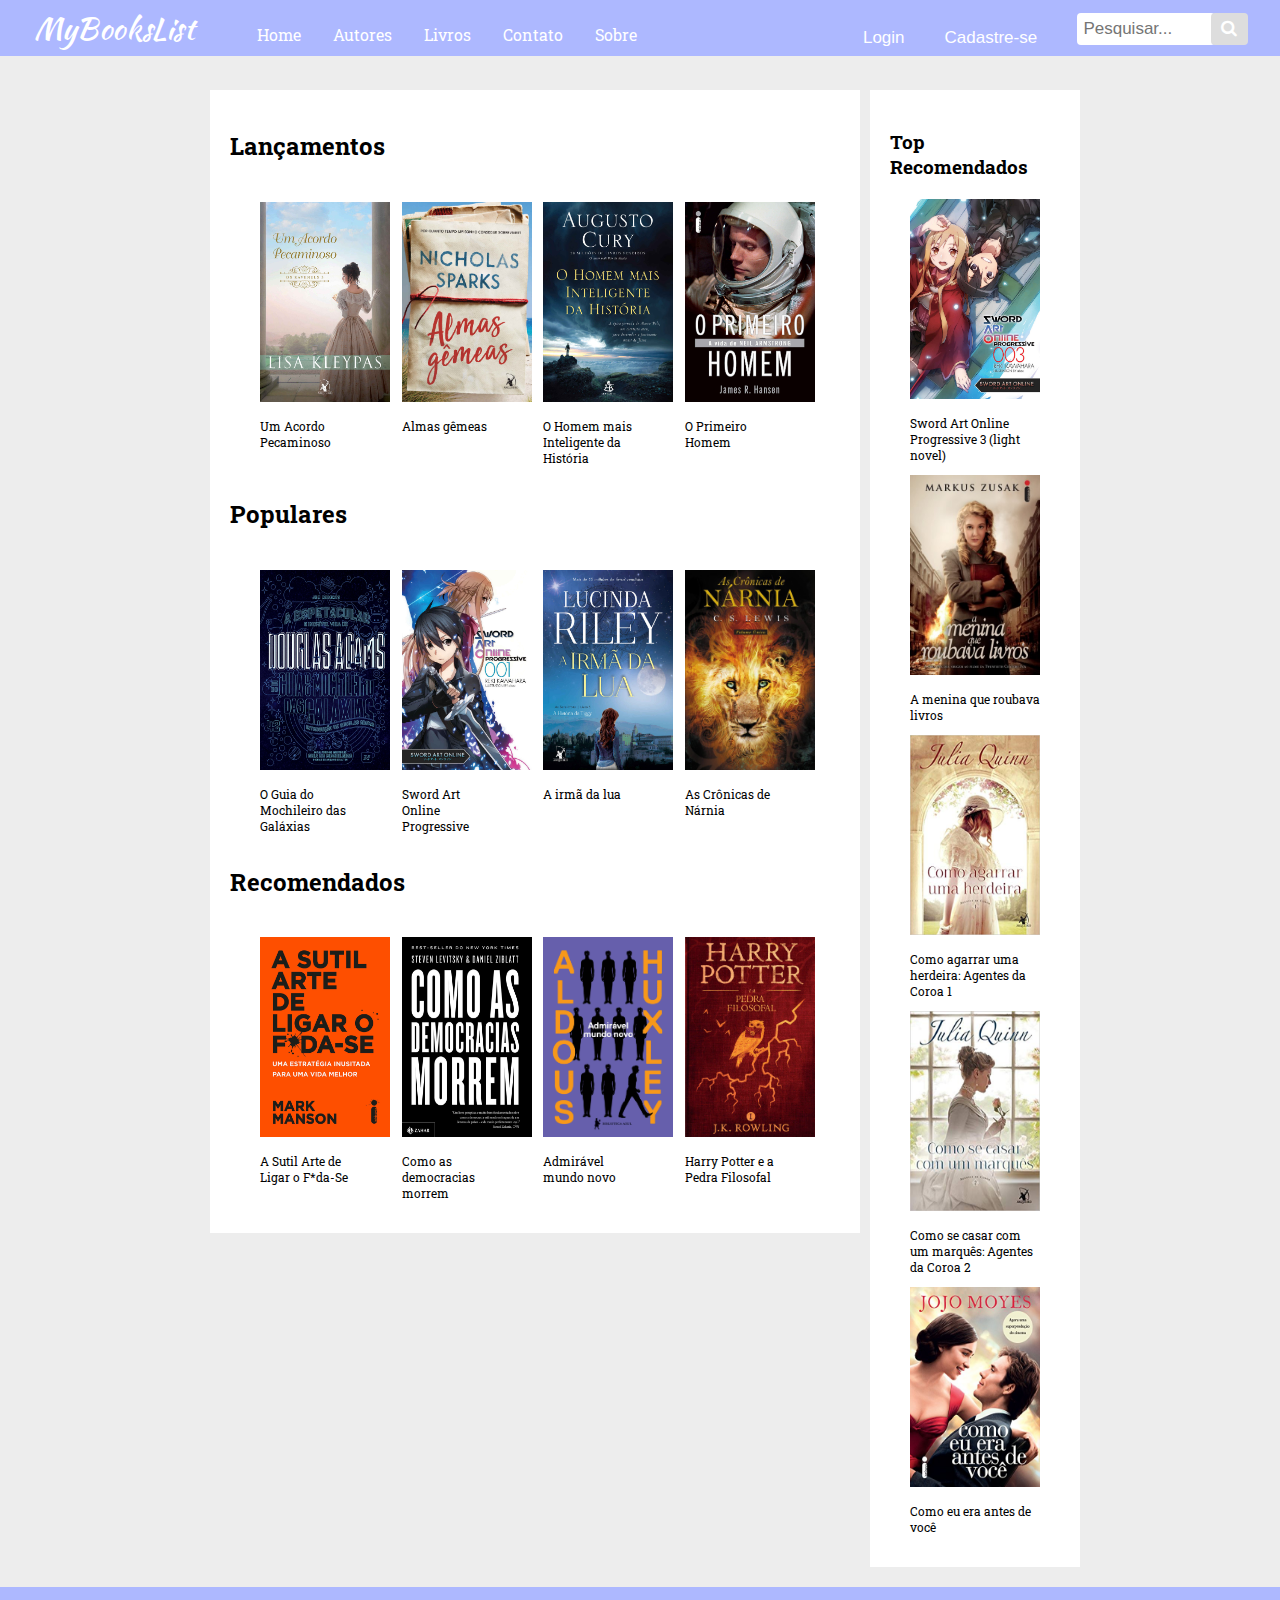
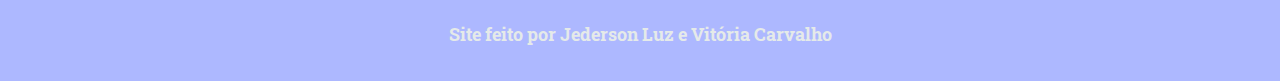
==== commit 0a78324c: "Algumas atualizações nas páginas." ====
--- a/index.html
+++ b/index.html
@@ -30,7 +30,7 @@
             <form action="#">
                 <div class="row">
                     <div class="col-9">
-                        <input type="text" placeholder="Search.." name="search">
+                        <input type="text" placeholder="Pesquisar..." name="search">
                     </div>
                     <div class="col-3">
                         <button type="submit"><i class="fa fa-search"></i></button>
@@ -53,8 +53,8 @@
                     </button>
                 </li>
                 <li id="logado" style="display: none;">
-                    <button id="loginName" class="login" onclick="document.getElementById('id03').style.display='block'" style="width:auto;"
-                        href="#">
+                    <button id="loginName" class="login" onclick="document.getElementById('id03').style.display='block'"
+                        style="width:auto;" href="#">
                         Perfil
                     </button>
                 </li>
--- a/css/login.css
+++ b/css/login.css
@@ -40,7 +40,7 @@
     border-radius: 50%;
 }
 
-.container {
+.containerLogin {
     padding: 16px;
 }
 
